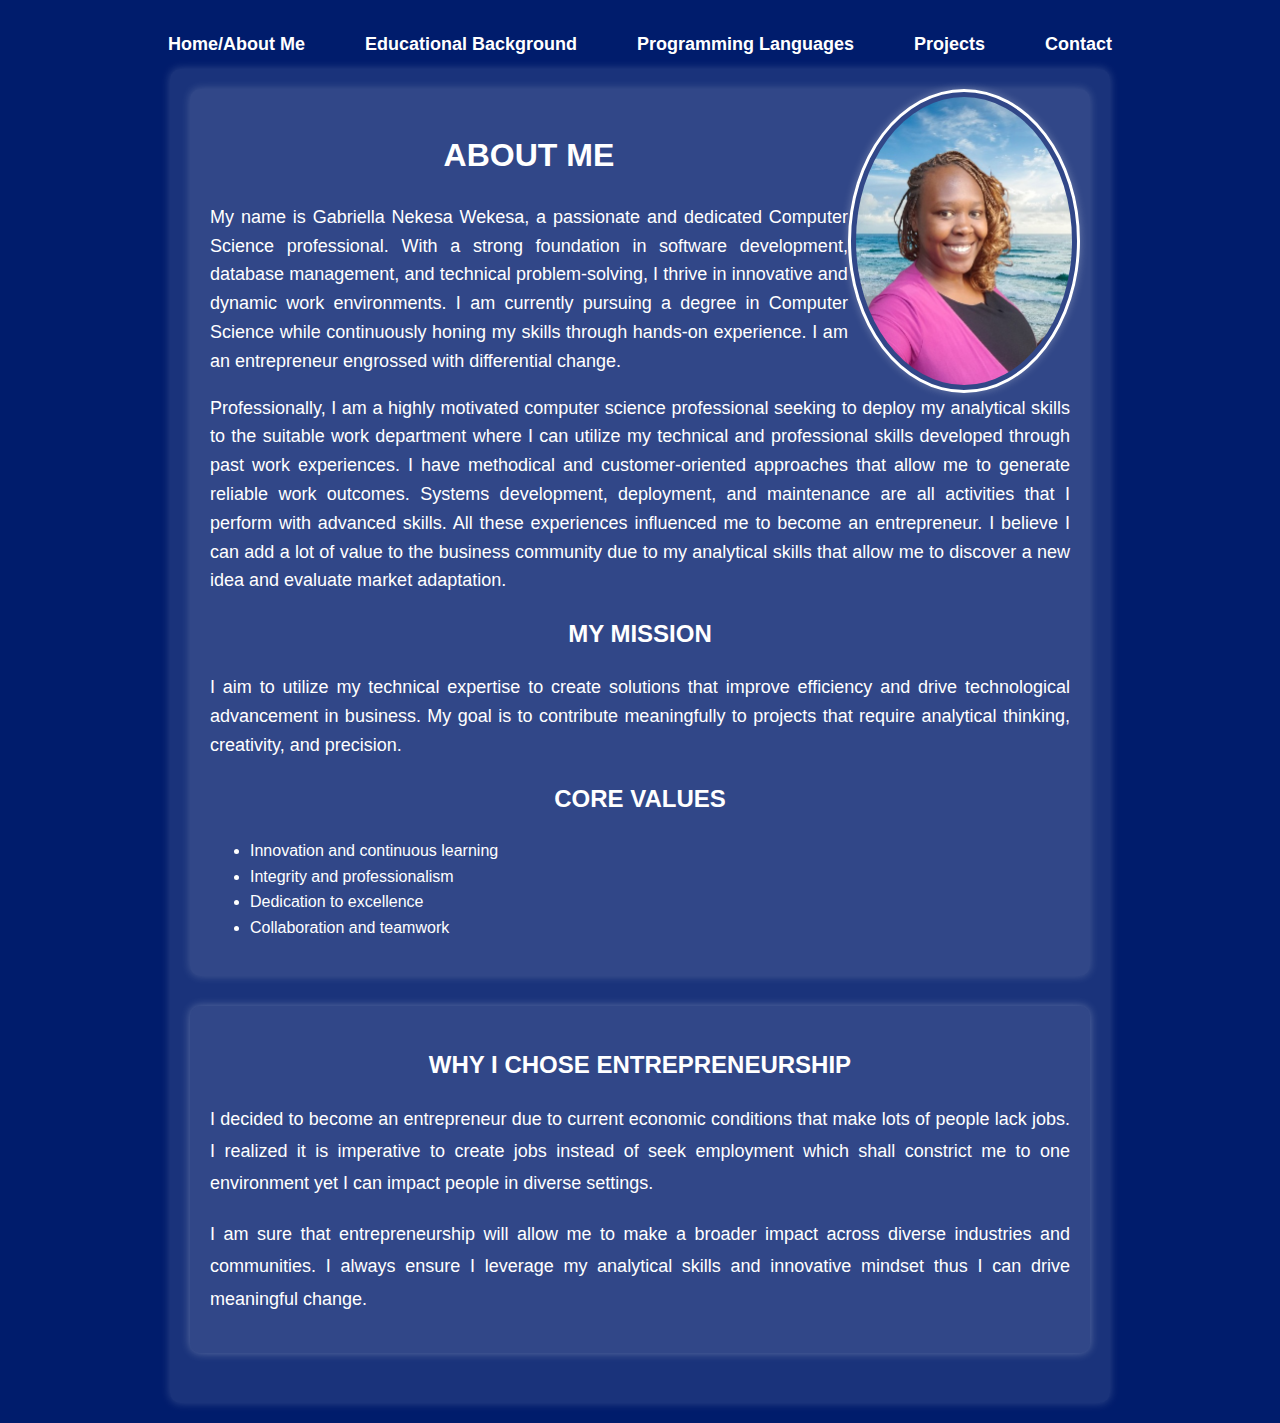
==== index.html @ e0418d57 "my files commited on 27th March, i had made the in a different folder, now i just copied" ====
<!DOCTYPE html>
<html lang="en">
<head>
  <meta charset="UTF-8">
  <meta name="viewport" content="width=device-width, initial-scale=1">
  <title>About Me</title>
  <link rel="stylesheet" href="style.css"> <!-- This links external CSS file -->
</head>
<body>
  <div class="navbar"> <!-- Navigation bar for different pages -->
    <ul>
      <li><a href="index.html">Home/About Me</a></li>
      <li><a href="educationalbackground.html">Educational Background</a></li>
      <li><a href="programminglanguages.html">Programming Languages</a></li>
      <li><a href="projects.html">Projects</a></li>
      <li><a href="contact.html">Contact</a></li>
    </ul>
  </div>
    <div class="container">
        <!-- Profile image -->
        <img src="images/meee.jpg" alt="Gabriella Nekesa Wekesa" class="profile">
  <div class="container">
    <h1>About Me</h1>
    <p>
      <!-- My introduction section -->
      My name is Gabriella Nekesa Wekesa, a passionate and dedicated Computer Science professional. 
      With a strong foundation in software development, database management, and technical problem-solving, 
      I thrive in innovative and dynamic work environments. I am currently pursuing a degree in Computer 
      Science while continuously honing my skills through hands-on experience. I am an entrepreneur engrossed 
      with differential change. 
    </p>
    <p>
      <!-- My professional background section -->
      Professionally, I am a highly motivated computer science professional seeking to 
      deploy my analytical skills to the suitable work department where I can utilize my technical and professional 
      skills developed through past work experiences. I have methodical and customer-oriented approaches that allow 
      me to generate reliable work outcomes. Systems development, deployment, and maintenance are all activities 
      that I perform with advanced skills. All these experiences influenced me to become an entrepreneur. I believe 
      I can add a lot of value to the business community due to my analytical skills that allow me to discover a 
      new idea and evaluate market adaptation.
    </p>
    
    <!-- My mission statement section -->
    <h2>My Mission</h2>
    <p>
      I aim to utilize my technical expertise to create solutions that improve efficiency and drive technological 
      advancement in business. My goal is to contribute meaningfully to projects that require analytical thinking, 
      creativity, and precision.
    </p>
    
    <!-- Core Values -->
    <h2>Core Values</h2>
    <ul>
      <li>Innovation and continuous learning</li>
      <li>Integrity and professionalism</li>
      <li>Dedication to excellence</li>
      <li>Collaboration and teamwork</li>
    </ul>
  </div>

  <!-- Entrepreneurship section -->
  <div class="entrepreneur-section">
    <h2>Why I Chose Entrepreneurship</h2>
    <p>
      I decided to become an entrepreneur due to current economic conditions that make lots of people lack jobs. 
      I realized it is imperative to create jobs instead of seek employment which shall constrict me to one 
      environment yet I can impact people in diverse settings.
    </p>
    <p>
      I am sure that entrepreneurship will allow me to make a broader 
      impact across diverse industries and communities. I always ensure I leverage my analytical skills and 
      innovative mindset thus I can drive meaningful change.
    </p>
  </div>
</body>
</html>
---- style.css ----
/* Style for Profile Image */
img.profile {
  float: right;
  margin-right: 10px;
  height: 3in;
  border: 3px solid #ffffff;
  border-radius: 50%; 
  padding: 5px;
  box-shadow: 0 0 8px rgba(248, 248, 248, 0.3);
}

/* Style for Body */
body {
  background-color: #001C6C;
  color: white;
  font-family: Arial, sans-serif;
  margin: 20px;
  line-height: 1.6;
}

/* Style for Container */
.container {
  max-width: 900px;
  margin: auto;
  background-color: rgba(255, 255, 255, 0.1);
  padding: 20px;
  border-radius: 10px;
  box-shadow: 0 0 10px rgba(255, 255, 255, 0.2);
}

/* Heading Styles */
h1, h2 {
  text-align: center;
  color: white;
  text-transform: uppercase;
}

/* Paragraph Styles */
p {
  font-size: 18px;
  text-align: justify;
}

/* Table Styles */
table {
  border-collapse: collapse;
  width: 100%;
  max-width: 900px;
  margin: 20px auto;
  background-color: rgba(255, 255, 255, 0.1);
  box-shadow: 0 0 10px rgba(255, 255, 255, 0.2);
}

th, td {
  border: 1px solid rgba(255, 255, 255, 0.3);
  padding: 12px;
  text-align: left;
  color: white;
}

th {
  background-color: rgba(255, 255, 255, 0.2);
  font-size: 20px;
  text-align: center;
}

td {
  font-size: 18px;
}

/* Style for the Download CV button */
.download-btn {
  display: inline-block;  /* Makes it behave like a button */
  padding: 10px 20px;  /* Adds space inside the button */
  font-size: 18px;  /* Increases font size for readability */
  color: #001C6C;  /* Sets text color to match theme */
  background-color: #ffffff;  /* Sets the button background color */
  border: none;  /* Removes default border */
  border-radius: 5px;  /* Rounds the button corners */
  cursor: pointer;  /* Changes cursor to pointer on hover */
  text-decoration: none;  /* Removes underline from link */
  transition: 0.3s;  /* Smooth hover effect */
}

/* Hover effect for the button */
.download-btn:hover {
  background-color: #e11584;  /* Changes background color when hovered */
}

/* Style for Entrepreneurship Section */
.entrepreneur-section {
  background-color: rgba(255, 255, 255, 0.1); /* Light transparent background */
  padding: 20px;
  border-radius: 10px;
  box-shadow: 0 0 10px rgba(255, 255, 255, 0.3); /* Glowing effect */
  margin: 30px auto;
  max-width: 900px;
}

/* Heading Style for Entrepreneurship Section */
.entrepreneur-section h2 {
  text-align: center;
  color: #ffffff; /* White color for emphasis */
  font-size: 24px;
  text-transform: uppercase;
  margin-bottom: 10px;
}

/* Paragraph Style for Entrepreneurship Section */
.entrepreneur-section p {
  font-size: 18px;
  text-align: justify;
  color: white;
  line-height: 1.8;
}
/* Style hyperlinks to appear white */
a {
  color: white;
  text-decoration: none; /* Optional: Removes underline */
}

/* Optional: Change color when hovered */
a:hover {
  color: #e11584; /* Changes to a gold-like color on hover */
}

/*the style below is for my programming languages page*/
.skills-icons {
  display: flex;
  justify-content: center;
  gap: 20px; /* Adds space between images */
  flex-wrap: wrap; /* Allows icons to wrap if the screen is small */
  padding: 20px 0;
}

.skill-item {
  text-align: center;
}

.skill-icon {
  width: 80px; /* Adjust icon size */
  height: auto;
  transition: transform 0.3s ease-in-out;
}

.skill-icon:hover {
  transform: scale(1.1); /* Slight zoom effect on hover */
}

/*style for the navigation bar on different pages*/
.navbar {
  background-color: #001C6C; /* Dark blue background */
  padding: 10px 0;
  text-align: center; /* Centers the menu */
}

.navbar ul {
  list-style-type: none; /* Removes bullet points */
  margin: 0;
  padding: 0;
  display: flex; /* Makes the list items align horizontally */
  justify-content: center; /* Centers the items in the navbar */
  gap: 30px; /* Adds space between menu items */
}

.navbar li {
  display: inline; /* Ensures the items stay inline */
}

.navbar a {
  text-decoration: none; /* Removes underline */
  color: white; /* White text */
  font-size: 18px;
  font-weight: bold;
  padding: 10px 15px;
  transition: 0.3s;
}

.navbar a:hover {
  color: #e11584; /* Changes text color on hover */
}
/*end of style for the navigation bar on different pages*/

/*this is styling for my arrow links on project page*/
.projects-links {
  display: flex;
  flex-direction: column;
  gap: 10px;
  text-align: left;
  margin-top: 20px;
}

.project a {
  color: white;
  font-size: 18px;
  text-decoration: none;
  font-weight: bold;
  transition: 0.3s;
}

.project a:hover {
  color: #e11584; /* Hover color */
}

/*this is end of styling for my arrow links on project page*/
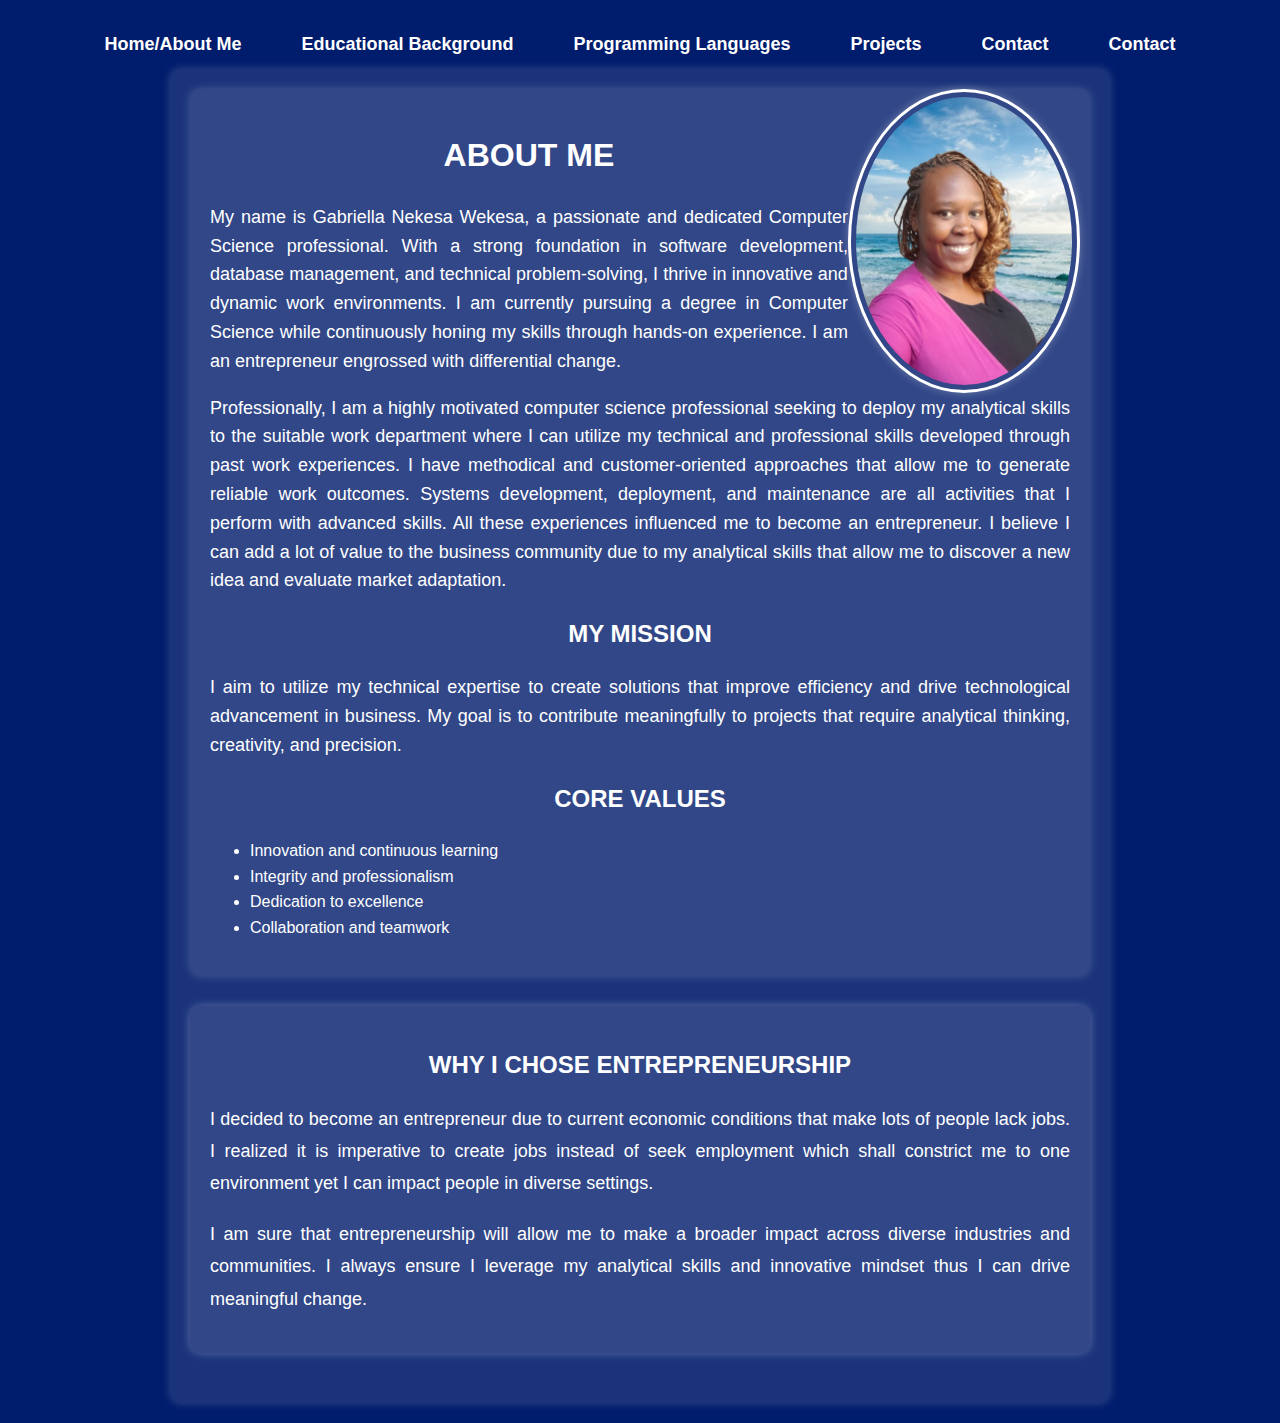
==== commit 03ea4548: "updated" ====
--- a/index.html
+++ b/index.html
@@ -13,6 +13,7 @@
       <li><a href="educationalbackground.html">Educational Background</a></li>
       <li><a href="programminglanguages.html">Programming Languages</a></li>
       <li><a href="projects.html">Projects</a></li>
+      <li><a href="interests.html">Contact</a></li>
       <li><a href="contact.html">Contact</a></li>
     </ul>
   </div>
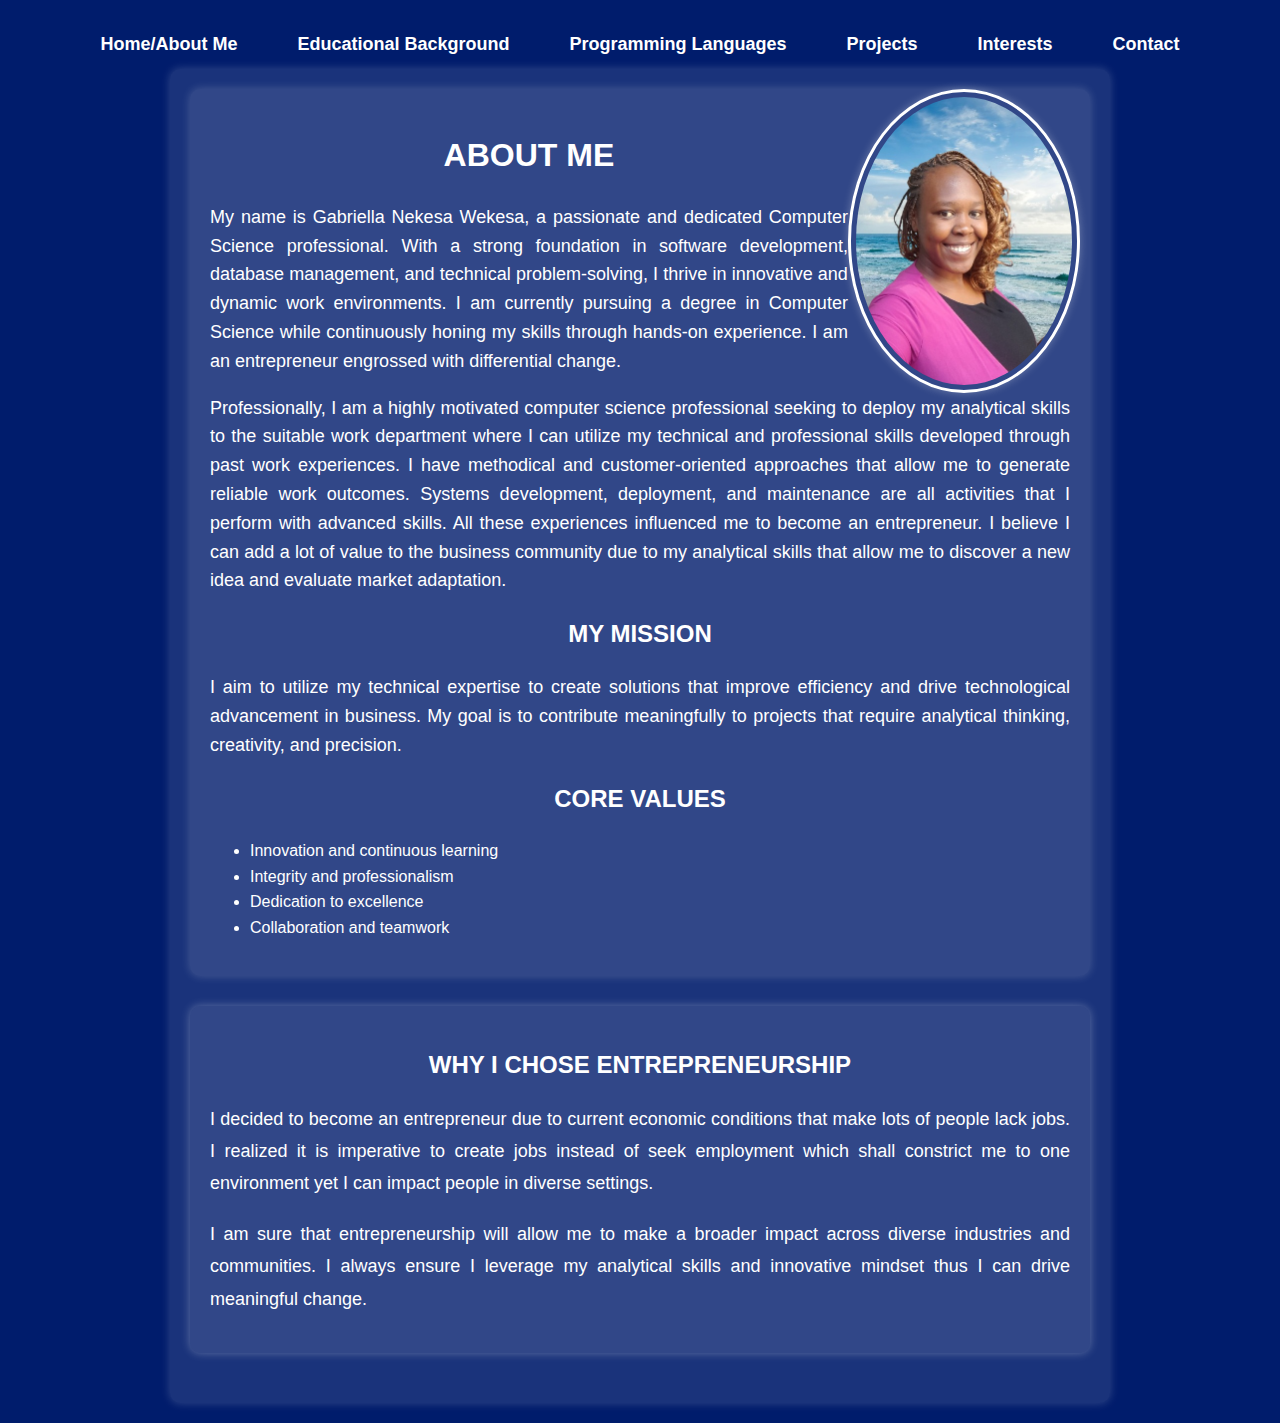
==== commit d0d179a5: "better" ====
--- a/index.html
+++ b/index.html
@@ -13,7 +13,7 @@
       <li><a href="educationalbackground.html">Educational Background</a></li>
       <li><a href="programminglanguages.html">Programming Languages</a></li>
       <li><a href="projects.html">Projects</a></li>
-      <li><a href="interests.html">Contact</a></li>
+      <li><a href="interests.html">Interests</a></li>
       <li><a href="contact.html">Contact</a></li>
     </ul>
   </div>
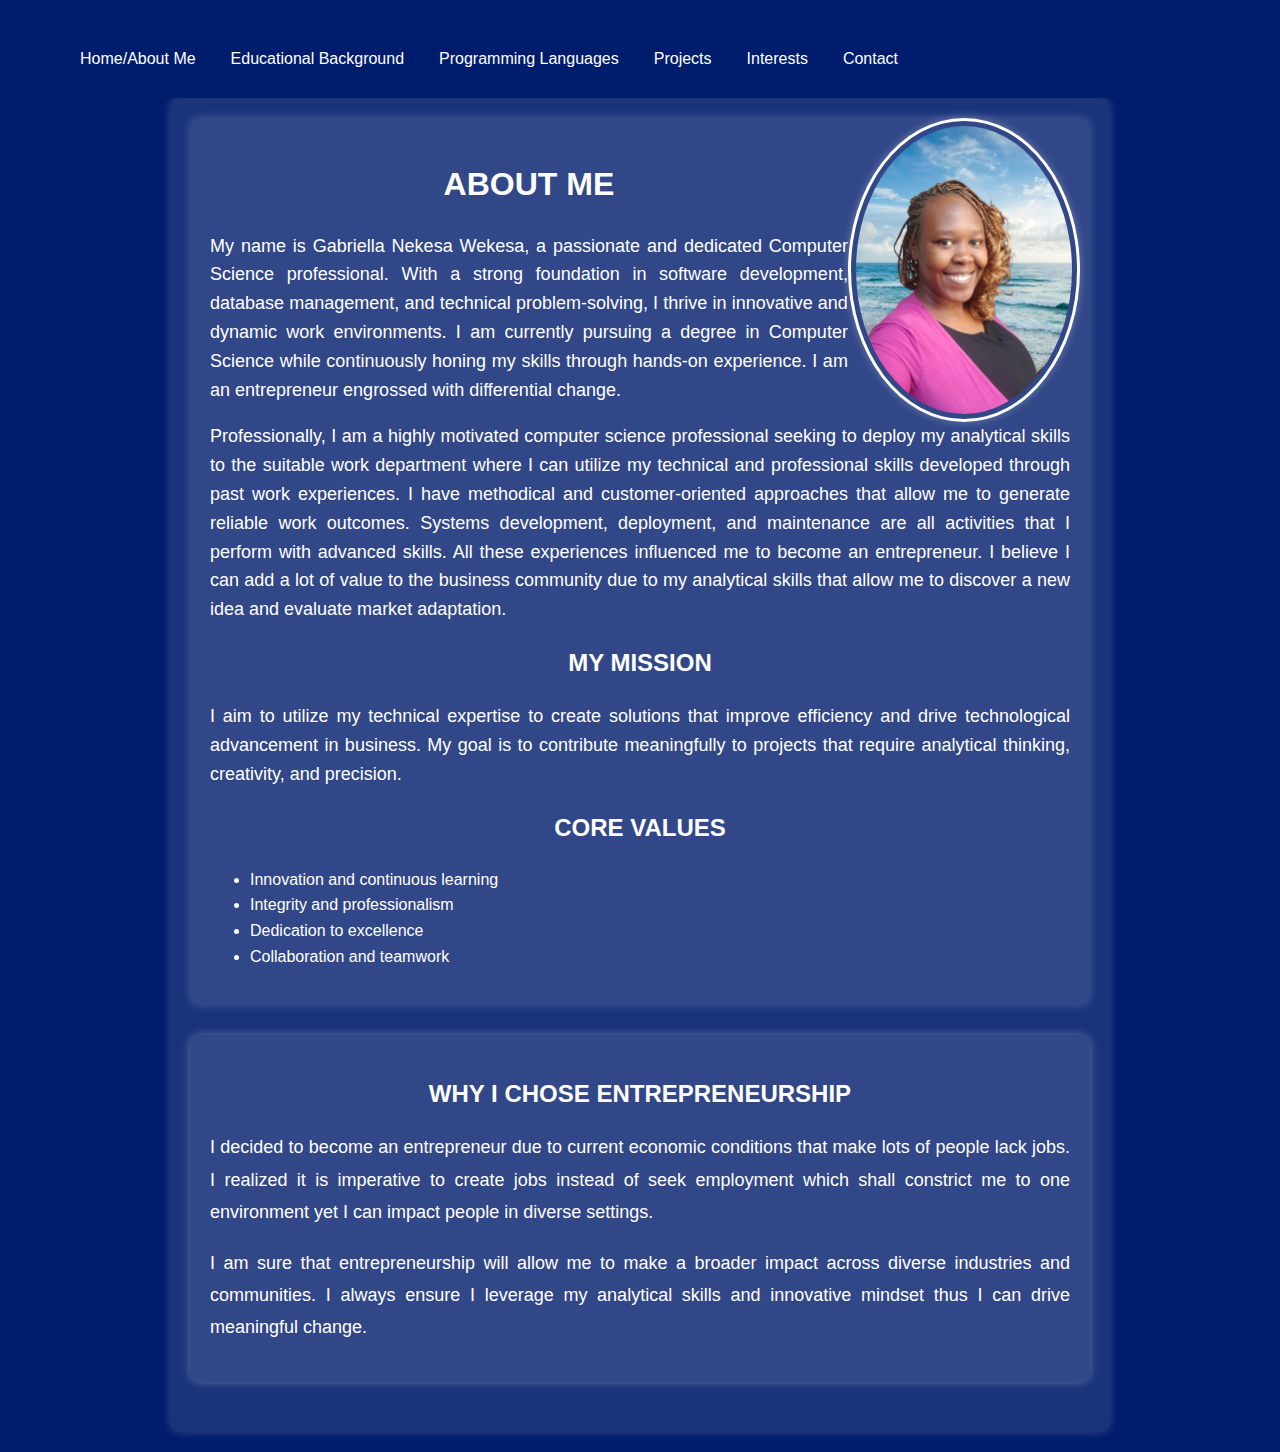
==== commit 518c691b: "new" ====
--- a/index.html
+++ b/index.html
@@ -7,8 +7,12 @@
   <link rel="stylesheet" href="style.css"> <!-- This links external CSS file -->
 </head>
 <body>
+
   <div class="navbar"> <!-- Navigation bar for different pages -->
-    <ul>
+    <input type="checkbox" id="menu-toggle">
+    <label for="menu-toggle" class="menu-icon">☰</label>
+    
+    <ul class="nav-links">
       <li><a href="index.html">Home/About Me</a></li>
       <li><a href="educationalbackground.html">Educational Background</a></li>
       <li><a href="programminglanguages.html">Programming Languages</a></li>
@@ -17,6 +21,7 @@
       <li><a href="contact.html">Contact</a></li>
     </ul>
   </div>
+  
     <div class="container">
         <!-- Profile image -->
         <img src="images/meee.jpg" alt="Gabriella Nekesa Wekesa" class="profile">
--- a/style.css
+++ b/style.css
@@ -148,37 +148,76 @@
 }
 
 /*style for the navigation bar on different pages*/
+/*style for the navigation bar on different pages*/
+/* Navbar Basic Styles */
 .navbar {
-  background-color: #001C6C; /* Dark blue background */
-  padding: 10px 0;
-  text-align: center; /* Centers the menu */
-}
-
-.navbar ul {
-  list-style-type: none; /* Removes bullet points */
-  margin: 0;
-  padding: 0;
-  display: flex; /* Makes the list items align horizontally */
-  justify-content: center; /* Centers the items in the navbar */
-  gap: 30px; /* Adds space between menu items */
-}
-
-.navbar li {
-  display: inline; /* Ensures the items stay inline */
-}
-
-.navbar a {
-  text-decoration: none; /* Removes underline */
-  color: white; /* White text */
-  font-size: 18px;
-  font-weight: bold;
-  padding: 10px 15px;
-  transition: 0.3s;
-}
-
-.navbar a:hover {
-  color: #e11584; /* Changes text color on hover */
-}
+  background-color: #001C6C; 
+  padding: 10px;
+  display: flex;
+  justify-content: space-between;
+  align-items: center;
+  position: relative;
+}
+
+/* Navigation Links */
+.nav-links {
+  list-style: none;
+  display: flex;
+  gap: 15px;
+}
+
+.nav-links li {
+  display: inline;
+}
+
+.nav-links a {
+  text-decoration: none;
+  color: white;
+  padding: 10px;
+}
+
+/* Hide Menu Icon by Default (Desktop View) */
+#menu-toggle {
+  display: none;
+}
+
+.menu-icon {
+  display: none;
+  font-size: 24px;
+  color: white;
+  cursor: pointer;
+}
+
+/* Responsive Design for Small Screens */
+@media screen and (max-width: 768px) {
+  .nav-links {
+    display: none;  /* Hide menu by default */
+    flex-direction: column;
+    position: absolute;
+    top: 50px;
+    left: 0;
+    width: 100%;
+    background-color: #001C6C;
+    text-align: center;
+  }
+
+  .nav-links li {
+    display: block;
+    padding: 10px;
+  }
+
+  /* Show menu icon */
+  .menu-icon {
+    display: block;
+  }
+
+  /* Show menu when checkbox is checked */
+  #menu-toggle:checked + .menu-icon + .nav-links {
+    display: flex;
+  }
+}
+
+/*end of style for the navigation bar on different pages*/
 /*end of style for the navigation bar on different pages*/
 
 /*this is styling for my arrow links on project page*/
